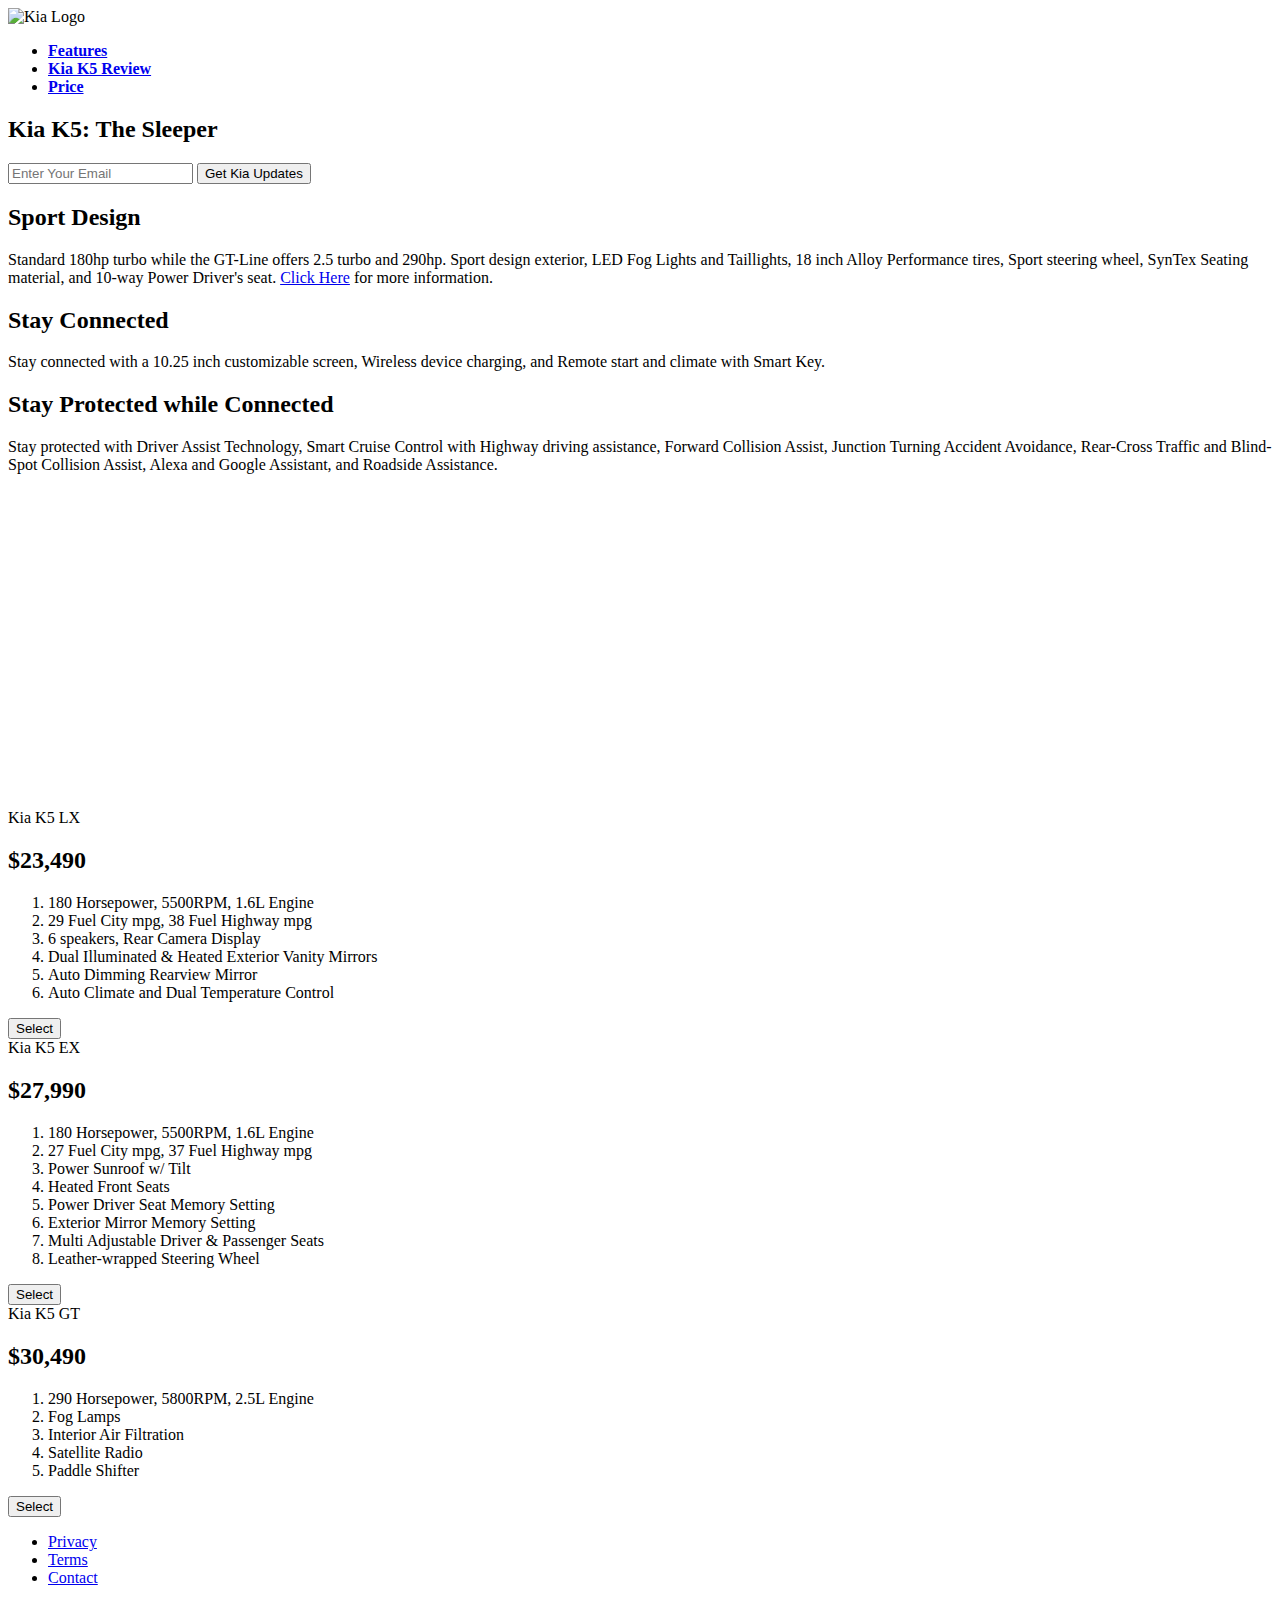
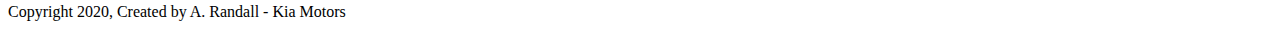
==== index.html @ dc10d017 "Create index.html" ====
<!DOCTYPE html>
<html lang="en">
    <head>
        <title>Kia K5: The Sleeper</title>
        <meta charset="UTF-8">
        <meta name="description" content="Kia K5 Sedan">
        <meta name="viewport" content="width=device-width, initial-scale=1.0">
        <link rel="stylesheet" href="kiak5ss.css">
        <script src="https://cdn.freecodecamp.org/testable-projects-fcc/v1/bundle.js"></script>
    </head>
    <body>
      <!-- logo -->
        <div id="page-wrapper">
            <header id="header">
                <div class="logo">
                    <img id="header-img" src="https://mma.prnewswire.com/media/812837/Kia_Motors_America_Logo.jpg?p=publish&w=200" alt="Kia Logo"/>
                </div>
<!-- NAV --> 
                <nav id="nav-bar">
                    <ul>
                      <li><a class="nav-link" href="#features"><strong>Features</strong></a></li>
                      <li><a class="nav-link" href="#review"><strong>Kia K5 Review</strong></a></li>
                        <li><a class="nav-link" href="#pricing"><strong>Price</strong></a></li>
                    </ul>
                </nav>
            </header>
<!-- Heading and Sign Up Email -->
            <div class="container"></div>
            <section id="car">
              <h2>Kia K5: The Sleeper</h2>
                <form id="form" action="https://www.freecodecamp.com/email-submit">
                    <input name="email" type="email" id="email" placeholder="Enter Your Email" required/>
                    <input value="Get Kia Updates" id="submit" type="submit" class="btn"/>
                </form>
            </section>
 <!-- Features -->
            <div class="container">
                <section id="features">
                    <div class="grid">
                        <div class="description">
                            <h2>Sport Design</h2>
                            <p>Standard 180hp turbo while the GT-Line offers 2.5 turbo and 290hp. Sport design exterior, LED Fog Lights and Taillights, 18 inch Alloy Performance tires, Sport steering wheel, SynTex Seating material, and 10-way Power Driver's seat. <a href="https://www.kia.com/us/en/k5">Click Here</a> for more information.</p>
                        </div>
                        <div class="description">
                            <h2>Stay Connected</h2>
                            <p>Stay connected with a 10.25 inch customizable screen, Wireless device charging, and Remote start and climate with Smart Key.</p>
                        </div>
                        <div class="description">
                            <h2>Stay Protected while Connected</h2>
                            <p>Stay protected with Driver Assist Technology, Smart Cruise Control with Highway driving assistance, Forward Collision Assist, Junction Turning Accident Avoidance, Rear-Cross Traffic and Blind-Spot Collision Assist, Alexa and Google Assistant, and Roadside Assistance.</p>
                        </div>
                    </div>
                </section>
  <!-- Car Video -->
                <section id="review">
                    <iframe id="video" height="315" src="https://www.youtube.com/embed/ymXnyp2f-kM" frameborder="0" allow="accelerometer; autoplay; clipboard-write; encrypted-media; gyroscope; picture-in-picture" allowfullscreen>"</iframe>
                </section>
   <!-- Pricing -->
                <section id="pricing">
                    <div class="flex-container" id="lx">
                        <div class="level">Kia K5 LX</div>
                            <h2>$23,490</h2>
                            <ol>
                                <li>180 Horsepower, 5500RPM, 1.6L Engine</li>
                                <li>29 Fuel City mpg, 38 Fuel Highway mpg</li>
                                <li>6 speakers, Rear Camera Display</li>
                                <li>Dual Illuminated & Heated Exterior Vanity Mirrors</li>
                                <li>Auto Dimming Rearview Mirror</li>
                                <li>Auto Climate and Dual Temperature Control</li>
                            </ol>
                                <button class="btn">Select</button>
                            </div>
                            <div class="flex-container" id="ex">
                                <div class="level">Kia K5 EX
                                </div>
                                <h2>$27,990</h2>
                                <ol>
                                    <li>180 Horsepower, 5500RPM, 1.6L Engine</li>
                                    <li>27 Fuel City mpg, 37 Fuel Highway mpg</li>
                                    <li>Power Sunroof w/ Tilt</li>
                                    <li>Heated Front Seats</li>
                                    <li>Power Driver Seat Memory Setting</li>
                                    <li>Exterior Mirror Memory Setting</li>
                                    <li>Multi Adjustable Driver & Passenger Seats</li>
                                    <li>Leather-wrapped Steering Wheel</li>
                                </ol>
                                <button class="btn">Select</button>
                            </div>
                            <div class="flex-container" id="gt">
                                <div class="level">Kia K5 GT
                                </div>
                                <h2>$30,490</h2>
                                <ol>
                                    <li>290 Horsepower, 5800RPM, 2.5L Engine</li>
                                    <li>Fog Lamps</li>
                                    <li>Interior Air Filtration</li>
                                    <li>Satellite Radio</li>
                                    <li>Paddle Shifter</li>
                                </ol>
                                <button class="btn">Select</button>
                            </div>
                        </section>
                    </div>
   <!-- Footer -->
                <footer>
                            <ul>
                                <li><a href="#">Privacy</a></li>
                                <li><a href="#">Terms</a></li>
                                <li><a href="#">Contact</a></li>
                            </ul>
                            <span>Copyright 2020, Created by A. Randall - Kia Motors</span>
                </footer>
            </div>
        </div>
    </body>
</html>
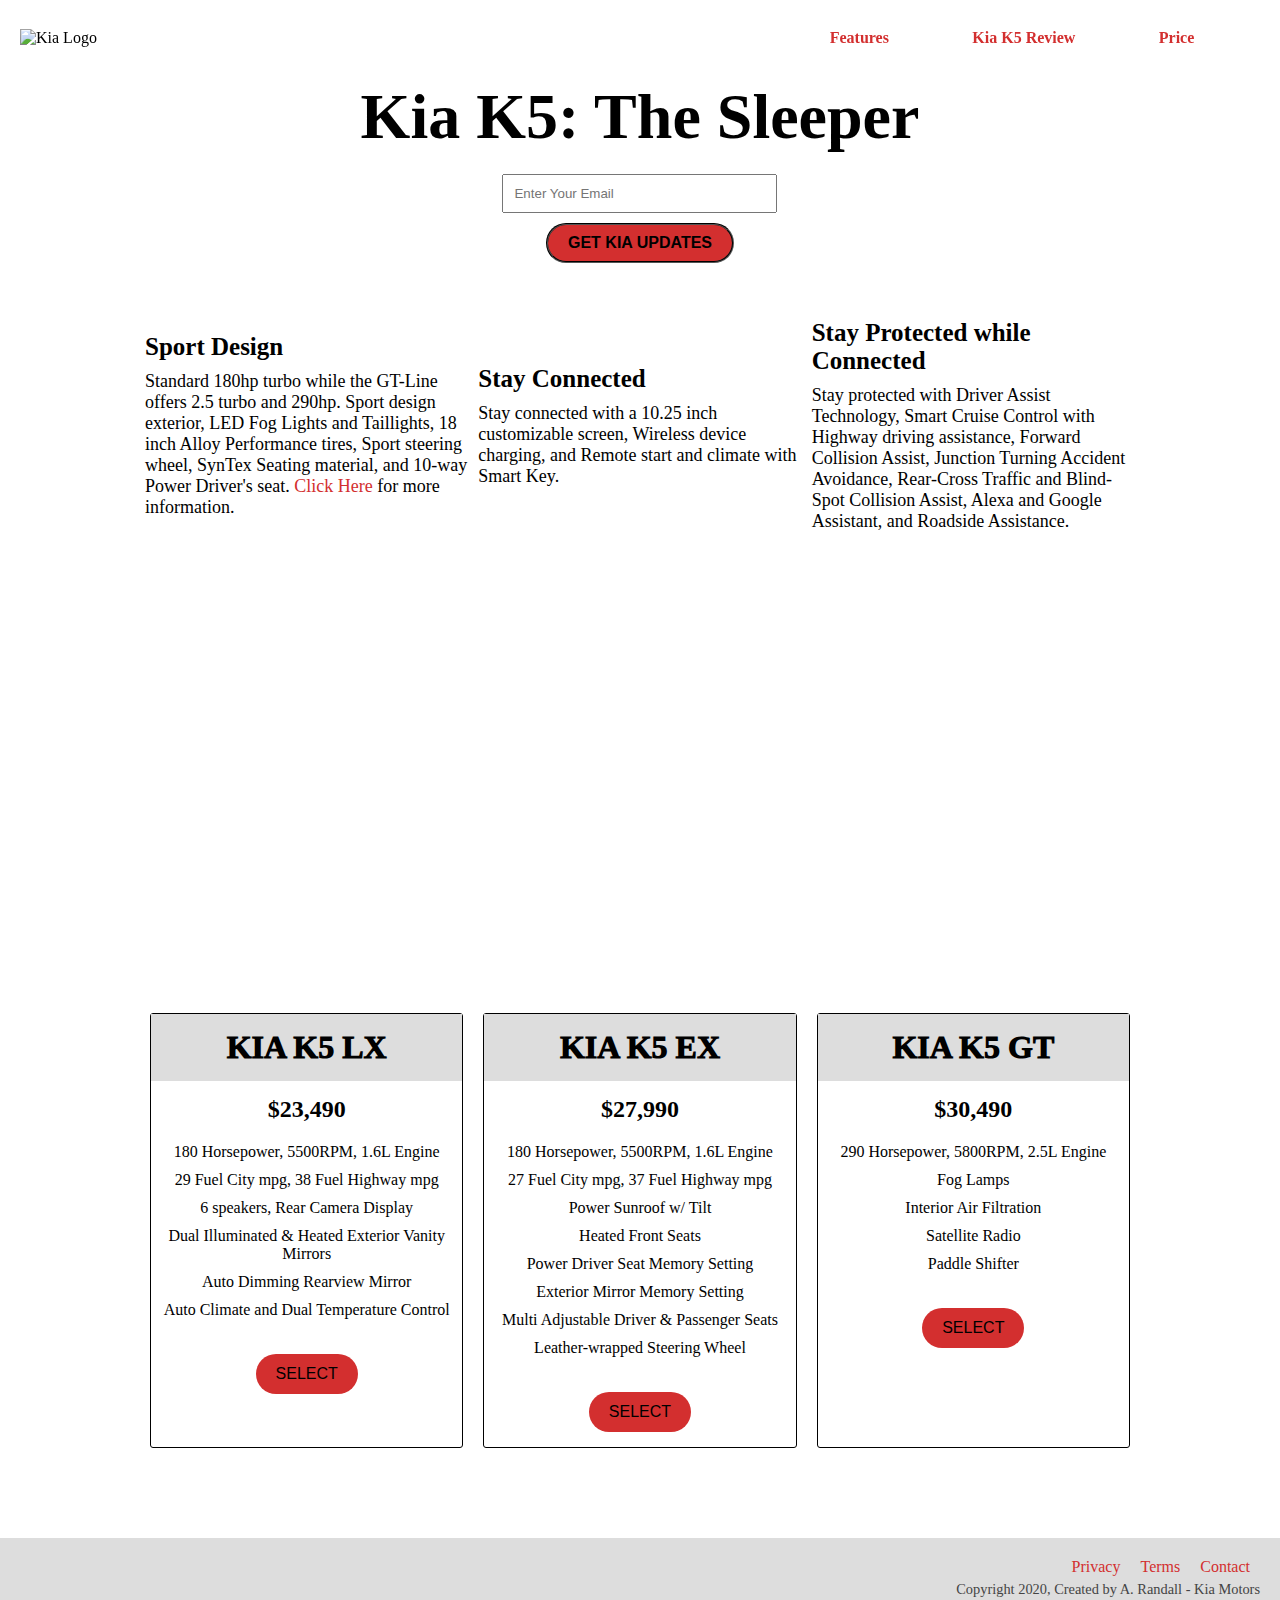
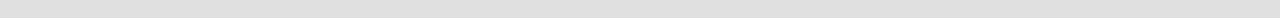
==== commit 45ab63d0: "Update index.html" ====
--- a/index.html
+++ b/index.html
@@ -5,7 +5,7 @@
         <meta charset="UTF-8">
         <meta name="description" content="Kia K5 Sedan">
         <meta name="viewport" content="width=device-width, initial-scale=1.0">
-        <link rel="stylesheet" href="kiak5ss.css">
+        <link rel="stylesheet" href="style.css">
         <script src="https://cdn.freecodecamp.org/testable-projects-fcc/v1/bundle.js"></script>
     </head>
     <body>
--- a/style.css
+++ b/style.css
@@ -0,0 +1,310 @@
+@import
+    'https://fonts.googleapis.com/css2?family=Abhaya+Libre:wght@600&display=swap';
+    'https://fonts.googleapis.com/css?family=Lato:400,700';
+    
+
+
+body {
+    background-color: white;
+    font-family: 'Abhaya Libre', serif;
+}
+
+* {
+    margin: 0;
+    padding: 0;
+    box-sizing: border-box;
+}
+
+#page-wrapper {
+    position: relative;
+}
+
+li {
+    list-style: none;
+    
+}
+
+a {
+    color: #D32F2F;
+    text-decoration: none;
+    
+}
+
+a:hover {
+    color: red;
+    transition: background-color 2.5s;
+}
+
+.container {
+    max-width: 1000px;
+    width: 100%;
+    margin: 80px auto;
+}
+
+#car > h2 {
+    margin-top: 50px auto;
+}
+
+.btn {
+    padding: 0 20px;
+    height: 40px;
+    font-size: 1rem;
+    font-weight: 900;
+    text-transform: uppercase;
+    border: 2px black groove;
+    border-radius: 20px;
+    background: transparent;
+    background-color: #D32F2F;
+    cursor: pointer;
+}
+
+.grid {
+    display: flex;
+}
+
+
+header {
+    position: fixed;
+    top: 0;
+    min-height: 75px;
+    padding: 0 20px;
+    display: flex;
+    justify-content: space-around;
+    align-items: center;
+    background-color: transparent;
+}
+
+@media (max-width: 600px) {
+  header {
+    flex-wrap: wrap;
+  }
+}
+
+.logo {
+  width: 60vw;
+}
+
+@media (max-width: 650px) {
+  .logo {
+    margin-top: 15px;
+    width: 100%;
+    position: relative;
+  }
+}
+
+@media (max-width: 650px) {
+  .logo > img {
+    margin: 0 auto;
+  }
+}
+
+nav {
+  font-weight: 400;
+}
+
+@media (max-width: 650px) {
+  nav {
+    margin-top: 10px;
+    width: 100%;
+    display: flex;
+    flex-direction: column;
+    align-items: center;
+    text-align: center;
+    padding: 0 50px;
+  }
+  nav li {
+    padding-bottom: 5px;
+  }
+}
+
+nav > ul {
+  width: 35vw;
+  display: flex;
+  flex-direction: row;
+  justify-content: space-around;
+}
+
+@media (max-width: 650px) {
+  nav > ul {
+    flex-direction: column;
+  }
+}
+
+#car {
+  display: flex;
+  flex-direction: column;
+  align-items: center;
+  justify-content: center;
+  text-align: center;
+  height: 100%;
+  margin-top: 100px auto;
+}
+
+#car > h2 {
+  margin-bottom: 20px;
+  word-wrap: break-word;
+    font-size: 4rem;
+}
+
+#car input[type='email'] {
+  max-width: 275px;
+  width: 100%;
+  padding: 10px;
+    margin-bottom: 10px;
+}
+
+@media (max-width: 650px) {
+  #car {
+    margin-top: 120px;
+  }
+}
+
+#features {
+  margin-top: 30px;
+}
+    
+#features .icon {
+  display: flex;
+  align-items: center;
+  justify-content: center;
+  height: 125px;
+  width: 20vw;
+  color: darkorange;
+}
+
+@media (max-width: 550px) {
+  #features .icon {
+    display: none;
+  }
+}
+
+#features .description {
+  display: flex;
+  font-size: 18px;
+  flex-direction: column;
+  justify-content: center;
+  height: 125px;
+  width: 80vw;
+  padding: 5px;
+    margin: 20px auto;
+}
+
+#features h2 {
+  font-size: 25px;
+  margin-bottom: 10px;
+}
+
+@media (max-width: 550px) {
+  #features .description {
+    width: 100%;
+    text-align: center;
+    padding: 0;
+    height: 150px;
+  }
+}
+
+@media (max-width: 650px) {
+  #features {
+    margin-top: 0;
+  }
+}
+
+#review {
+  margin-top: 100px;
+  display: flex;
+  justify-content: center;
+}
+
+#review > iframe {
+  max-width: 560px;
+  width: 100%;
+}
+
+#pricing {
+  margin-top: 80px;
+  
+  display: flex;
+  flex-direction: row;
+  justify-content: center;
+}
+
+.flex-container {
+  display: flex;
+  flex-direction: column;
+    flex-wrap: wrap;
+  align-items: center;
+  text-align: center;
+  width: calc(100% / 3);
+  margin: 10px;
+  border: 1px solid #000;
+  border-radius: 3px;
+}
+
+.flex-container > .level {
+  background-color: #ddd;
+  font-size: 32px;
+  color: black;
+  padding: 15px 0;
+  width: 100%;
+  text-transform: uppercase;
+  font-weight: 1000;
+}
+
+.flex-container > h2 {
+  margin-top: 15px;
+    font-family: 'Lato';
+}
+
+.flex-container > ol {
+  margin: 15px 0;
+}
+
+.flex-container > ol > li {
+  padding: 5px 0;
+}
+
+.flex-container > button {
+  border: 0;
+  margin: 15px 0;
+  font-weight: 400;
+}
+
+.btn:hover {
+  background-color: lightgray;
+  transition: background-color 1s;
+}
+
+@media (max-width: 800px) {
+  #pricing {
+    flex-direction: column;
+  }
+  .flex-container {
+    max-width: 300px;
+    width: 100%;
+    margin: 0 auto;
+    margin-bottom: 10px;
+  }
+}
+
+footer {
+  margin-top: 30px;
+  background-color: #ddd;
+  padding: 20px;
+}
+
+footer > ul {
+  display: flex;
+  justify-content: flex-end;
+}
+
+footer > ul > li {
+  padding: 0 10px;
+}
+
+footer > span {
+  margin-top: 5px;
+  display: flex;
+  justify-content: flex-end;
+  font-size: 0.9em;
+  color: #444;
+}
